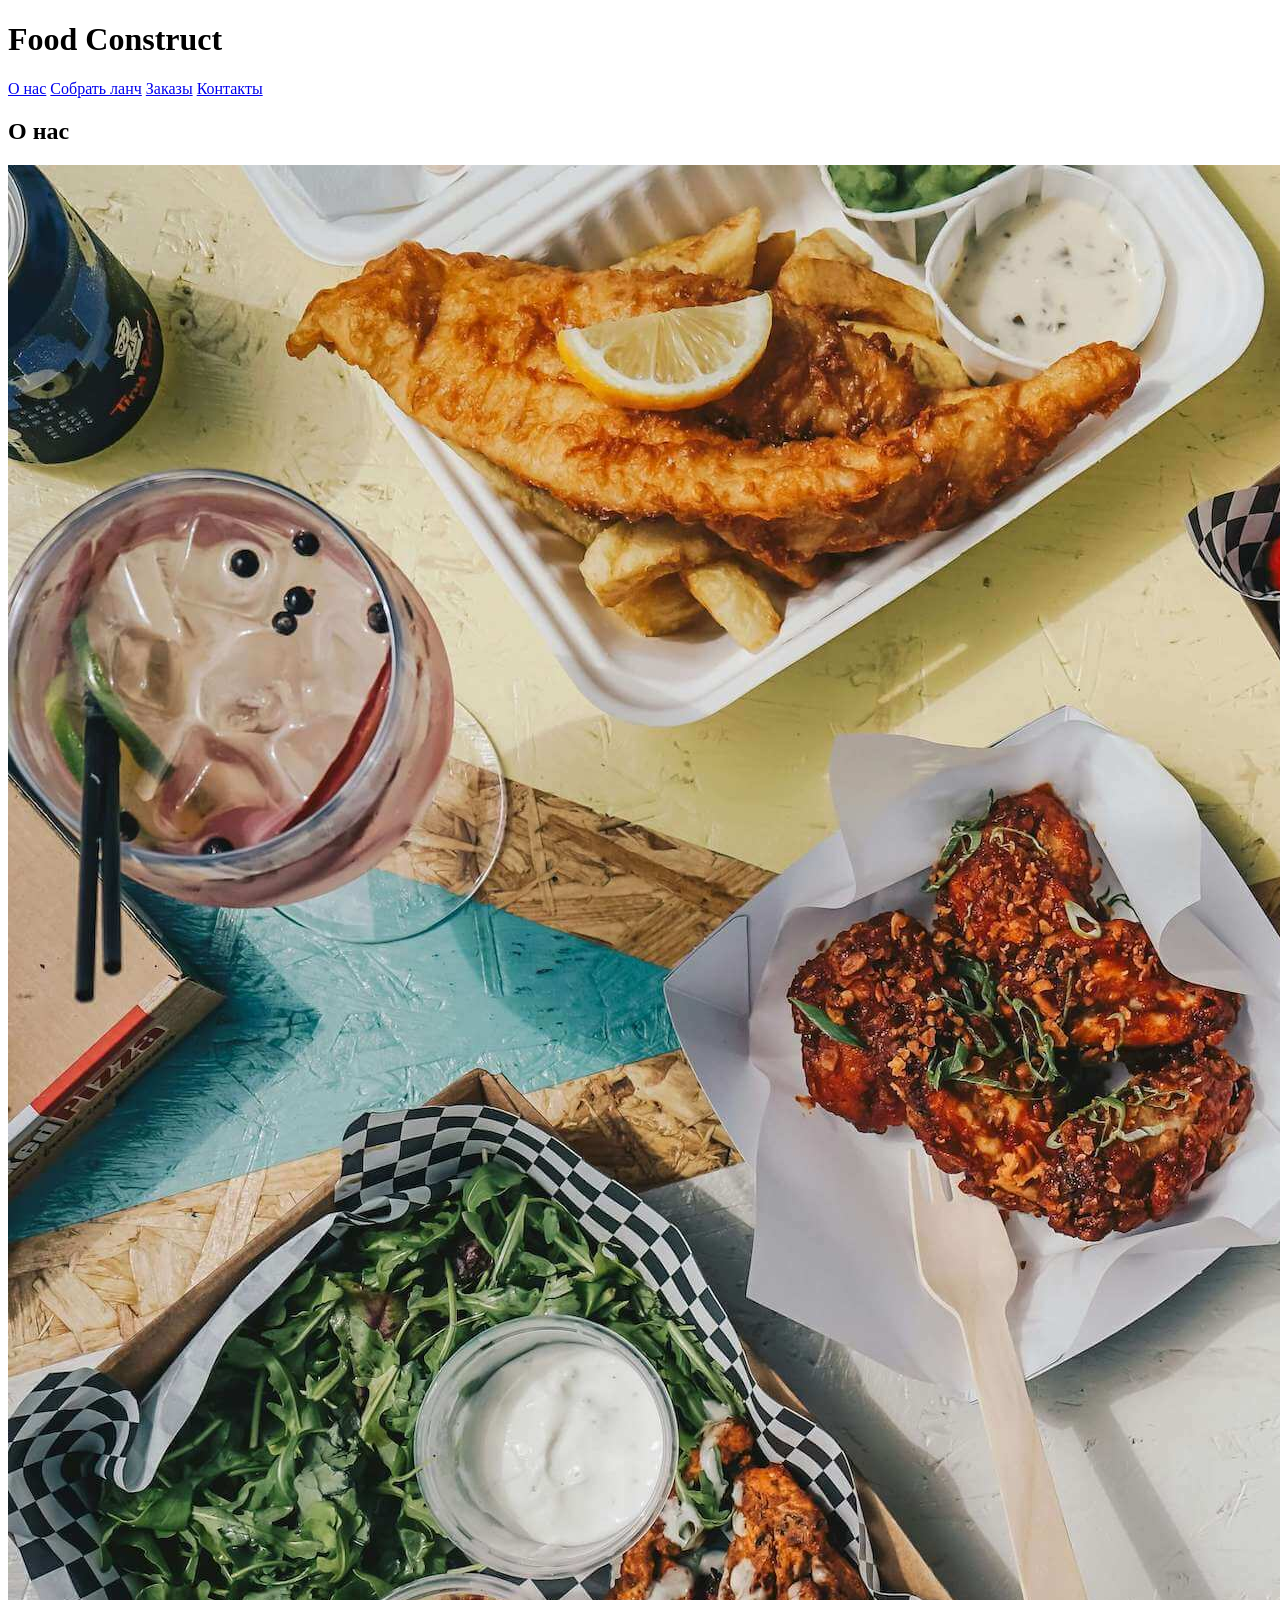
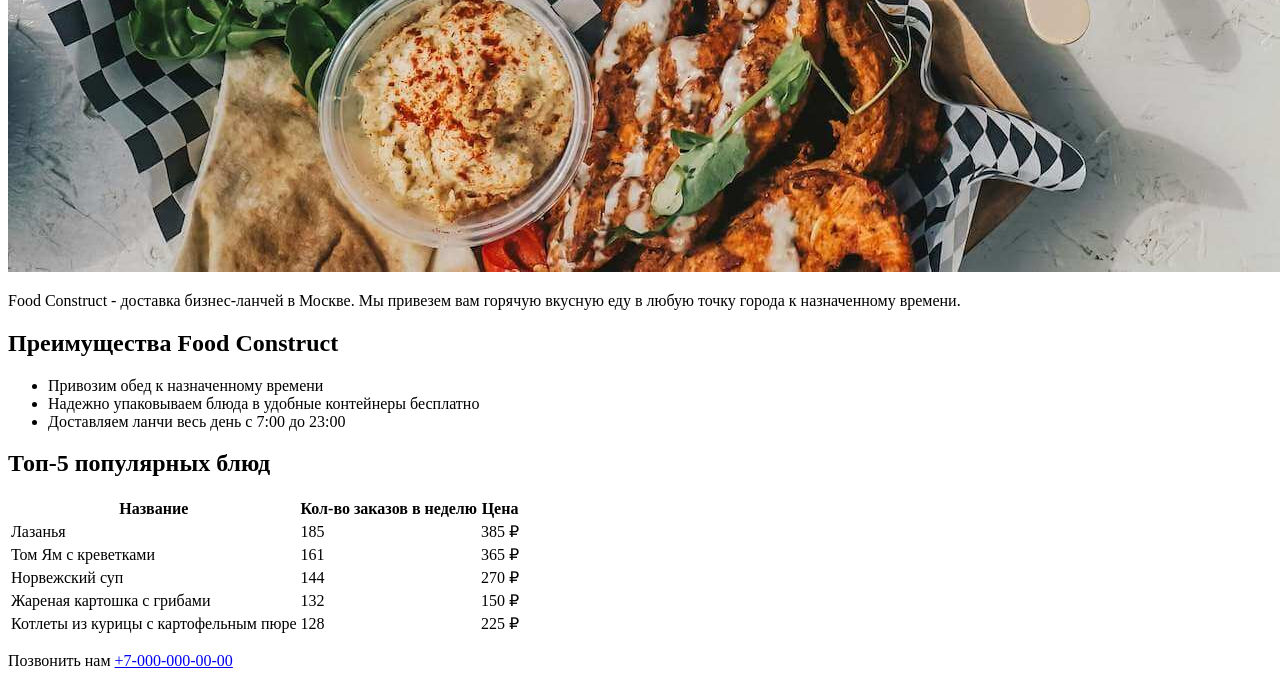
==== lab1/index.html @ 50c2d51f "Верстка HTML-структуры для ЛР1" ====
<!DOCTYPE html>
<html lang="ru">
<head>
    <meta charset="UTF-8">
    <meta name="viewport" content="width=device-width, initial-scale=1.0">
    <title>Food Construct</title>
</head>
<body>
    
    <header>
        <h1>Food Construct</h1>
        <nav>
            <a href="#">О нас</a>
            <a href="#">Собрать ланч</a>
            <a href="#">Заказы</a>
            <a href="#footer">Контакты</a>
        </nav>
    </header>

    <main>
        
        <section>
            <h2>О нас</h2>
            <img src="img/lunch.jpg" alt="Картинка ланча">
            <p>Food Construct - доставка бизнес-ланчей в Москве. Мы привезем вам горячую вкусную еду в любую точку города к назначенному времени.</p>
        </section>

        <section>
            <h2>Преимущества Food Construct</h2>
            <ul>
                <li>Привозим обед к назначенному времени</li>
                <li>Надежно упаковываем блюда в удобные контейнеры бесплатно</li>
                <li>Доставляем ланчи весь день с 7:00 до 23:00</li>
            </ul>
        </section>

        <section>
            <h2>Топ-5 популярных блюд</h2>
            <table>
                <tr>
                    <th>Название</th>
                    <th>Кол-во заказов в неделю</th>
                    <th>Цена</th>
                </tr>
                <tr>
                    <td>Лазанья</td>
                    <td>185</td>
                    <td>385 ₽</td>
                </tr>
                <tr>
                    <td>Том Ям с креветками</td>
                    <td>161</td>
                    <td>365 ₽</td>
                </tr>
                <tr>
                    <td>Норвежский суп</td>
                    <td>144</td>
                    <td>270 ₽</td>
                </tr>
                <tr>
                    <td>Жареная картошка с грибами</td>
                    <td>132</td>
                    <td>150 ₽</td>
                </tr>
                <tr>
                    <td>Котлеты из курицы с картофельным пюре</td>
                    <td>128</td>
                    <td>225 ₽</td>
                </tr>
            </table>
        </section>
    </main>

    <footer id="footer">
            <p>Позвонить нам <a href="tel:+70000000000">+7-000-000-00-00</a></p>
    </footer>

</body>
</html>
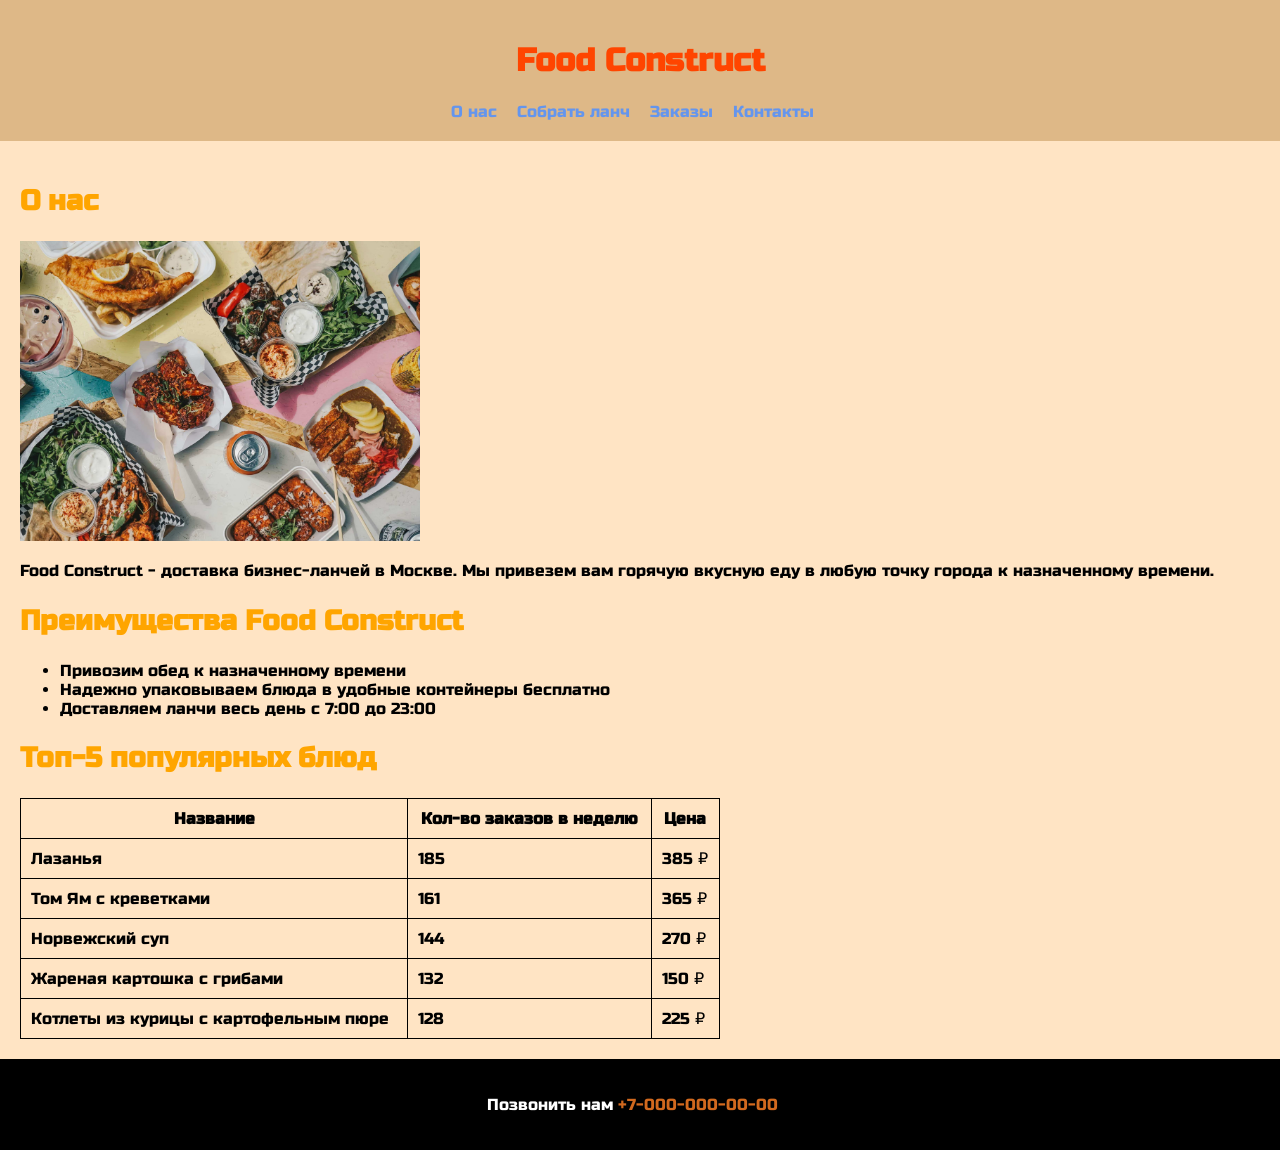
==== commit ecea059b: "Оформление CSS-стилей, финальная валидация HML и CSS" ====
--- a/lab1/index.html
+++ b/lab1/index.html
@@ -4,6 +4,10 @@
     <meta charset="UTF-8">
     <meta name="viewport" content="width=device-width, initial-scale=1.0">
     <title>Food Construct</title>
+    <link rel="preconnect" href="https://fonts.googleapis.com">
+    <link rel="preconnect" href="https://fonts.gstatic.com" crossorigin>
+    <link href="https://fonts.googleapis.com/css2?family=Russo+One&display=swap" rel="stylesheet">
+    <link rel="stylesheet" href="style.css">
 </head>
 <body>
     
--- a/lab1/style.css
+++ b/lab1/style.css
@@ -0,0 +1,83 @@
+* {
+    box-sizing:border-box;
+}
+
+body{
+    font-family: 'Russo One', sans-serif;
+    margin: 0; /*внешний отступ*/
+    padding: 0; /*внутренний отступ*/
+    background-color:bisque;   
+}
+
+header{
+        padding: 20px;
+        text-align: center;
+        background-color:burlywood;
+    }
+
+a {
+    text-decoration: none;
+}
+
+a:hover{
+    color:darkblue;
+}
+
+nav a{
+    color:cornflowerblue;
+    margin-right: 15px;
+}
+
+footer a{
+    color:chocolate;
+    margin-right: 15px;
+}
+
+footer a:hover{
+    color:brown;
+}
+
+img {
+    width: 400px;
+    height: 300px;
+    object-fit: cover;
+}
+
+main {
+    padding: 20px;
+}
+
+h1{
+    color:orangered;
+}
+
+h2 {
+    font-size: 28px;
+    font-weight: bold;
+    color:orange;
+}
+
+table{
+    border-collapse: collapse;
+    width: 700px;
+}
+
+th, td {
+    border: 1px solid black;
+    padding: 10px;
+}
+
+th{
+    text-align: center;
+}
+
+td{
+    text-align: left;
+}
+
+footer {
+    background-color:black;
+    color:white;
+    padding: 20px;
+    text-align: center;
+}
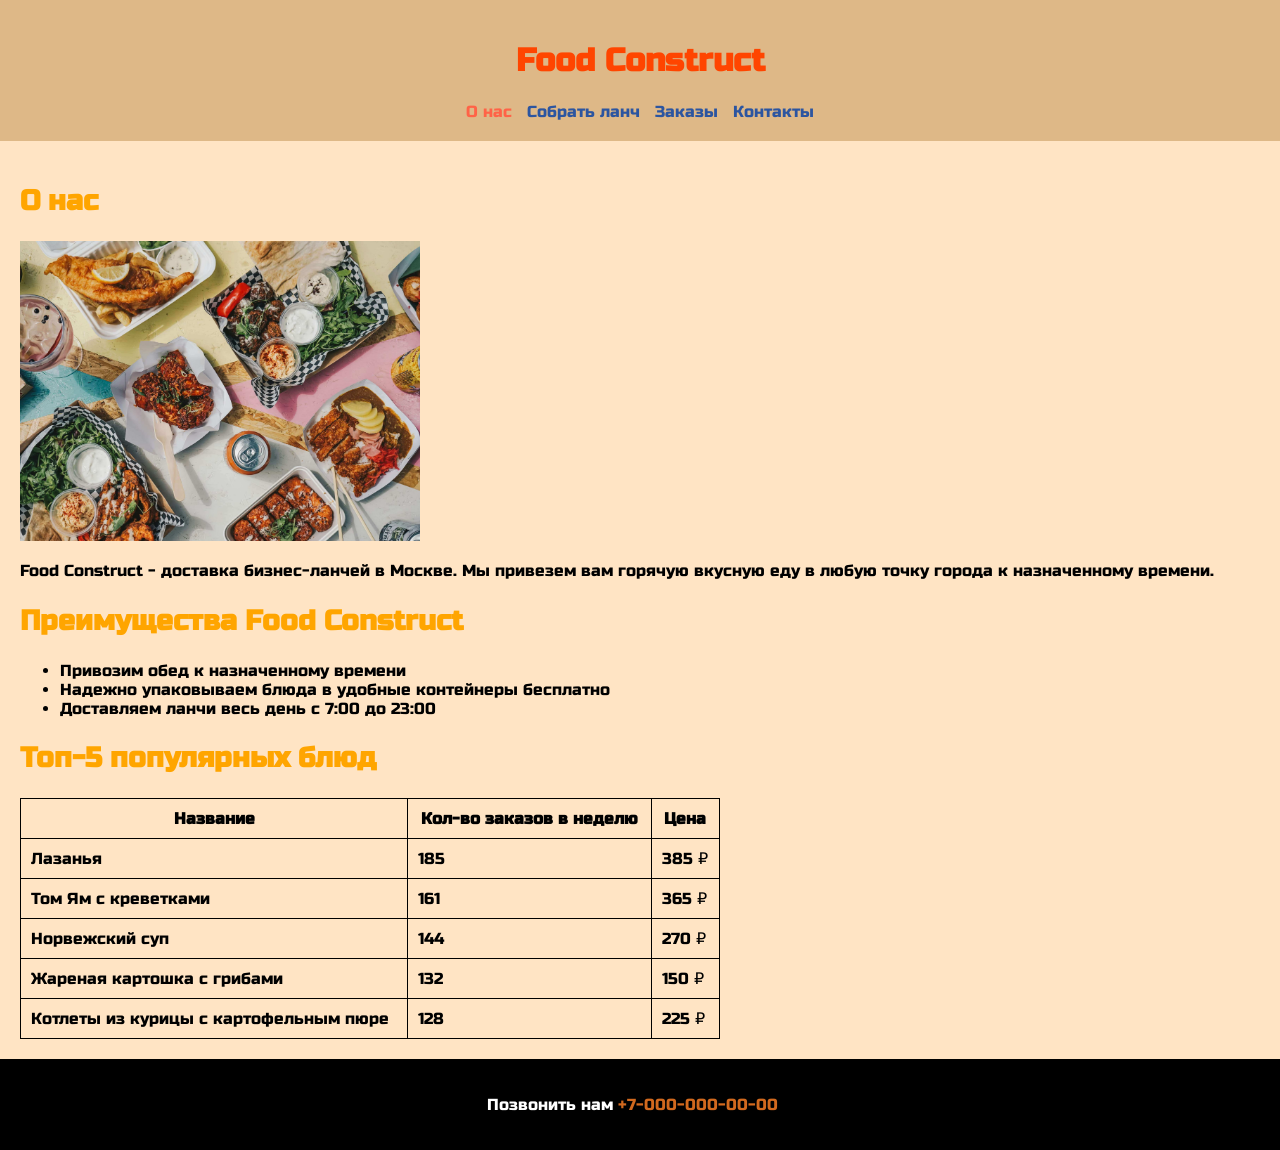
==== commit 88cb95ac: "Добавлена стилизация меню и класс active для текущей страницы" ====
--- a/lab1/index.html
+++ b/lab1/index.html
@@ -14,7 +14,7 @@
     <header>
         <h1>Food Construct</h1>
         <nav>
-            <a href="#">О нас</a>
+            <a href="#"class="active">О нас</a>
             <a href="#">Собрать ланч</a>
             <a href="#">Заказы</a>
             <a href="#footer">Контакты</a>
--- a/lab1/style.css
+++ b/lab1/style.css
@@ -23,9 +23,15 @@
     color:darkblue;
 }
 
-nav a{
+/*nav a{
     color:cornflowerblue;
     margin-right: 15px;
+}*/
+
+nav { 
+    display: inline-flex; 
+    gap: 15px; 
+    flex-wrap: wrap; 
 }
 
 footer a{
@@ -80,4 +86,12 @@
     color:white;
     padding: 20px;
     text-align: center;
+}
+
+nav a {
+    color: rgb(44, 85, 160);
+}
+
+.active {
+    color: tomato;
 }
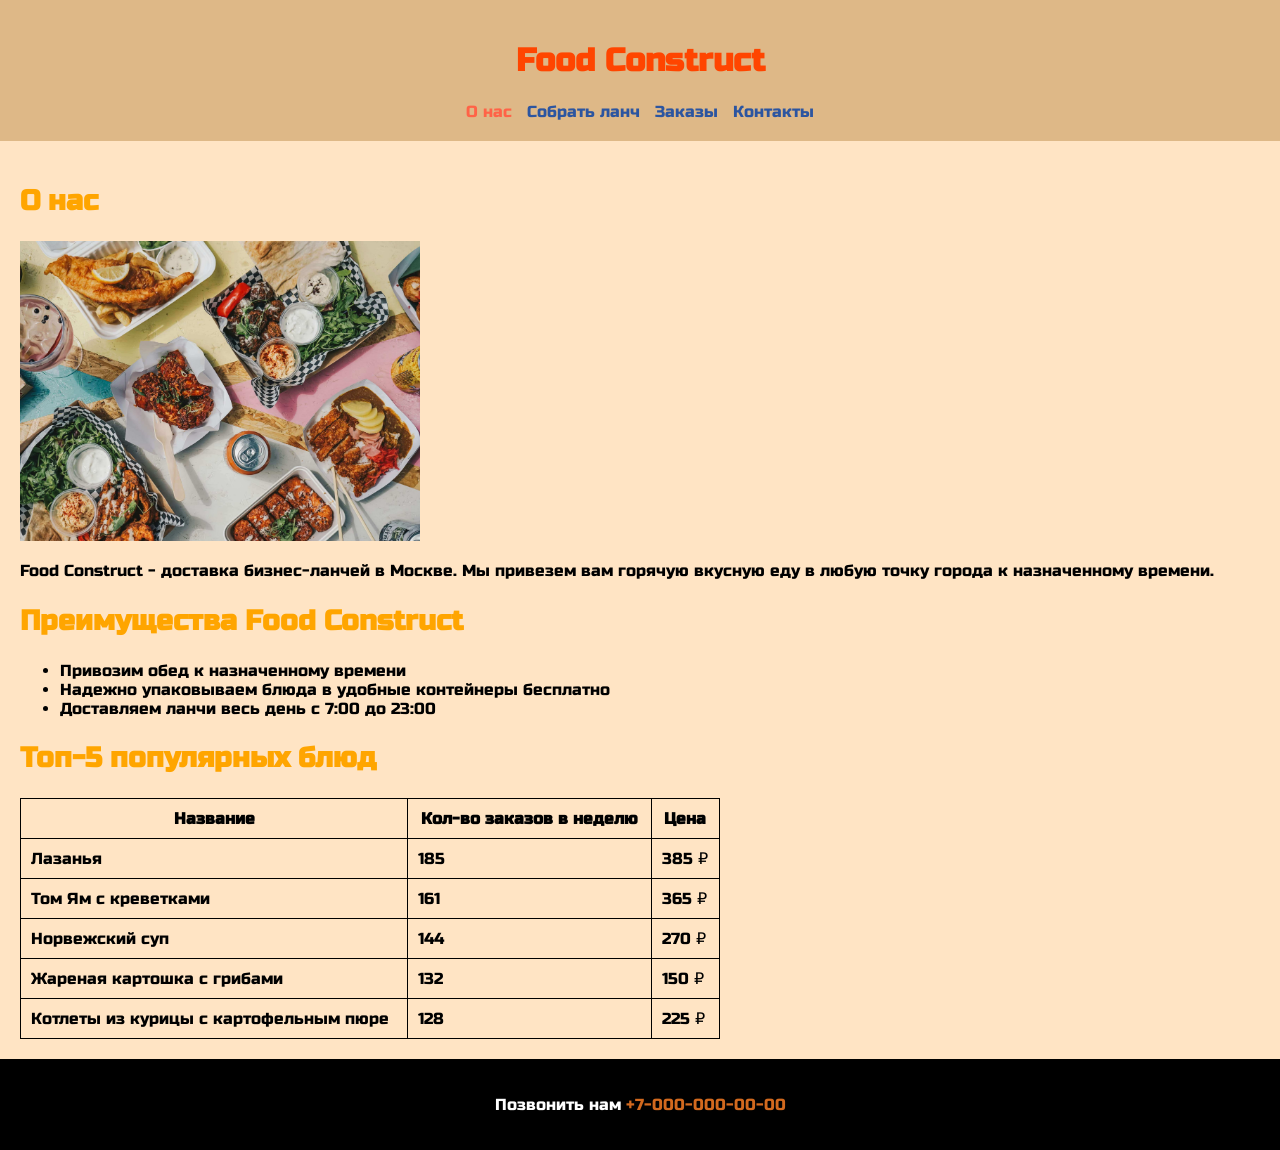
==== commit e4683a31: "Копирую lab2 как основу, ссылка в навигации" ====
--- a/lab1/index.html
+++ b/lab1/index.html
@@ -14,8 +14,8 @@
     <header>
         <h1>Food Construct</h1>
         <nav>
-            <a href="#"class="active">О нас</a>
-            <a href="#">Собрать ланч</a>
+            <a href="#" class="active">О нас</a>
+            <a href="../lab3/index.html">Собрать ланч</a>
             <a href="#">Заказы</a>
             <a href="#footer">Контакты</a>
         </nav>
--- a/lab1/style.css
+++ b/lab1/style.css
@@ -6,7 +6,10 @@
     font-family: 'Russo One', sans-serif;
     margin: 0; /*внешний отступ*/
     padding: 0; /*внутренний отступ*/
-    background-color:bisque;   
+    background-color:bisque; 
+    display: flex;
+    flex-direction: column;
+    min-height: 100vh;  
 }
 
 header{
@@ -36,7 +39,6 @@
 
 footer a{
     color:chocolate;
-    margin-right: 15px;
 }
 
 footer a:hover{
@@ -51,6 +53,7 @@
 
 main {
     padding: 20px;
+    flex-grow: 1;
 }
 
 h1{
@@ -94,4 +97,39 @@
 
 .active {
     color: tomato;
+}
+
+@media (max-width: 800px) {
+    nav {
+        justify-content: space-between;
+    }
+    img {
+        width: 500px;
+    }
+}
+
+@media (max-width: 600px) {
+    h1 {
+        text-align: center;
+    }
+    nav {
+        flex-direction: column;
+        align-items: center;
+    }
+    nav a {
+        font-size: calc(1em + 4px);
+    }
+    img {
+        width: 100%;
+    }
+    table {
+        font-size: calc(1em - 2px);
+        width: 100%;
+    }
+}
+
+@media (max-width: 400px) {
+    table {
+        font-size: calc(1em - 4px);
+    }
 }
